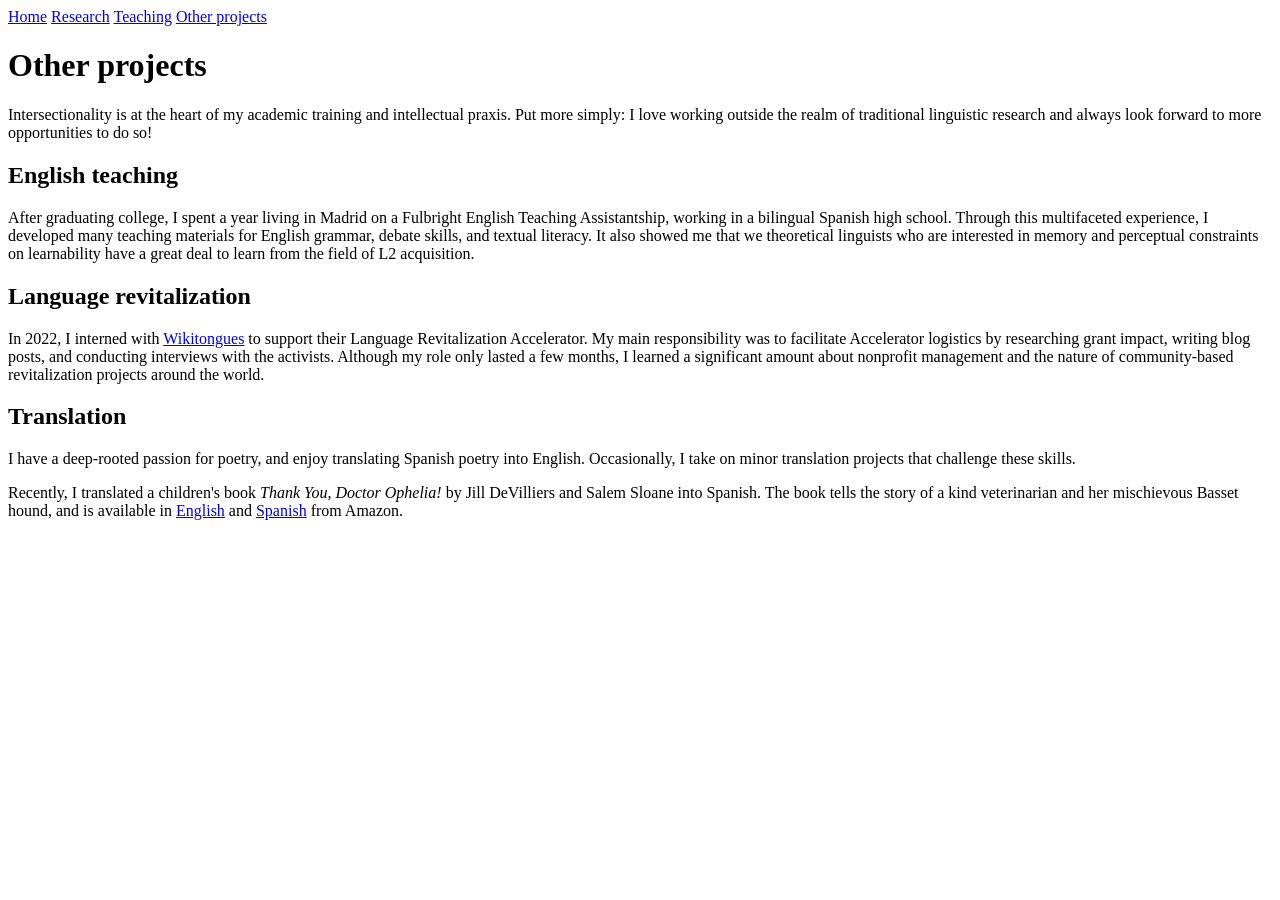
==== other-projects.html @ d2e35dc1 "Added `other-projects.html`" ====
<html>
    <head>
       <title>Lydia Quevedo</title>

        <meta charset="utf-8" />
        <meta http-equiv="X-UA-Compatible" content="IE=edge" />
        <meta name="viewport" content="width=device-width, initial-scale=1" />

        <!-- link the webpage's stylesheet -->
        <link rel="stylesheet" href="/style.css" />

        <!-- link the webpage's JavaScript file -->
        <script src="/script.js" defer></script> 
    </head>
    <body>
        <div>
		<a class="active" href="index.html">Home</a>
		<a href="research.html">Research</a>
		<a href="teaching.html">Teaching</a>
        <a href = "other-projects.html">Other projects</a>
	    </div>

        <h1>Other projects</h1>
        <p>Intersectionality is at the heart of my academic training and intellectual praxis. Put more simply: I love working outside the realm of traditional linguistic research and always look forward to more opportunities to do so!</p>

        <h2>English teaching</h2>
        <p>After graduating college, I spent a year living in Madrid on a Fulbright English Teaching Assistantship, working in a bilingual Spanish high school. Through this multifaceted experience, I developed many teaching materials for English grammar, debate skills, and textual literacy. It also showed me that we theoretical linguists who are interested in memory and perceptual constraints on learnability have a great deal to learn from the field of L2 acquisition.</p>
        

        <h2>Language revitalization</h2>
        <p>In 2022, I interned with <a href = "https://wikitongues.org/">Wikitongues</a> to support their Language Revitalization Accelerator. My main responsibility was to facilitate Accelerator logistics by researching grant impact, writing blog posts, and conducting interviews with the activists. Although my role only lasted a few months, I learned a significant amount about nonprofit management and the nature of community-based revitalization projects around the world.</p>

        <h2>Translation</h2>
        <p>I have a deep-rooted passion for poetry, and enjoy translating Spanish poetry into English. Occasionally, I take on minor translation projects that challenge these skills.</p>

        <p>Recently, I translated a children's book <i>Thank You, Doctor Ophelia!</i> by Jill DeVilliers and Salem Sloane into Spanish. The book tells the story of a kind veterinarian and her mischievous Basset hound, and is available in 
            <a href=" https://www.amazon.com/Thank-you-Ophelia-Jill-Villiers/dp/B08P3RPLRW/?_encoding=UTF8&pd_rd_w=MIdSW&content-id=amzn1.sym.3a079c4e-f938-40c9-a0ed-01ef0e9528e9&pf_rd_p=3a079c4e-f938-40c9-a0ed-01ef0e9528e9&pf_rd_r=142-6729829-3473653&pd_rd_wg=CrYtJ&pd_rd_r=204b61e6-1c57-45a8-b9cc-f81f15da1282">English</a>
        and 
            <a href="https://www.amazon.com/%C2%A1Muchas-gracias-Doctora-Ofelia-Spanish-ebook/dp/B096TM7MB5?crid=3KE5TXB7FJ79K&keywords=gracias+doctora+ofelia&qid=1640959625&sprefix=gracias+doctora+ofeli%2Caps%2C186&sr=8-1">Spanish</a>
        from Amazon.</p>


    </body>
</html>
---- style.css ----
/* --------------------- */
/* --- STYLE NAV BAR --- */
/* --------------------- */
.sidebar {
  margin: 0;
  padding: 0;
  width: 200px;
  background-color: rgb(145, 157, 197);
  position: fixed;
  /*Makes the sidebar take up the whole left side*/
  height: 100%;
  overflow: auto;
  transition-duration: 100ms;
}

.sidebar a {
  display: block;
  color: black;
  padding: 16px;
  /*Removes underline*/
  text-decoration: none;
}

/*Active or current link*/
.sidebar a.active{
  background-color:rgb(122, 150, 240);
}

/*Hover effect*/
.sidebar a:hover{
  background-color: rgb(63, 99, 219);
  color: white;
}


/* --------------------- */
/* --- STYLE CONTENT --- */
/* --------------------- */

div.content{
  margin-left: 200px;
  padding: 10px 16px;
  height: 100%;
  width: 70%;
}


/* STYLE IMAGES */

.center{
  display: block;
  margin: auto;
  text-align: center;
  padding: 10px;
}
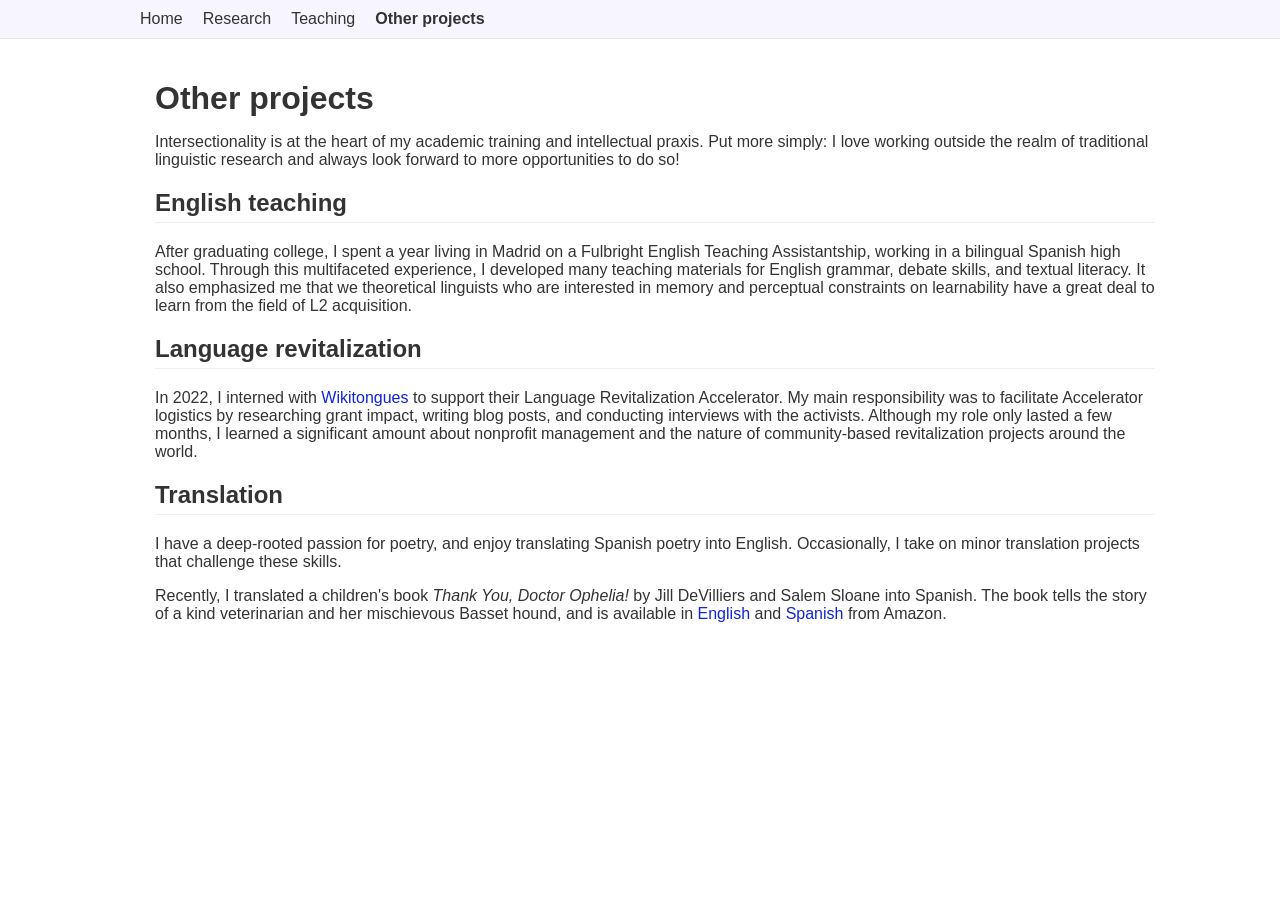
==== commit ee55af8b: "Added CSS styling and made minor content tweaks" ====
--- a/other-projects.html
+++ b/other-projects.html
@@ -13,31 +13,46 @@
         <script src="/script.js" defer></script> 
     </head>
     <body>
-        <div>
-		<a class="active" href="index.html">Home</a>
-		<a href="research.html">Research</a>
-		<a href="teaching.html">Teaching</a>
-        <a href = "other-projects.html">Other projects</a>
-	    </div>
+    <div class="masthead">
+                <div class="masthead__inner-wrap">
+                    <div class="masthead__menu">
+                    
+                    <nav id="site-nav" class="greedy-nav">
+                        <ul class="visible-links">
+                        <li class="masthead__menu-item"><a href="index.html">Home</a></li>
+                        <li class="masthead__menu-item"><a href="research.html">Research</a></li>
+                        <li class="masthead__menu-item"><a  href="teaching.html">Teaching</a></li>
+                        <li class="masthead__menu-item"><a class="active" href="other-projects.html">Other projects</a></li>
+                        </ul>
+                    </nav>
 
-        <h1>Other projects</h1>
-        <p>Intersectionality is at the heart of my academic training and intellectual praxis. Put more simply: I love working outside the realm of traditional linguistic research and always look forward to more opportunities to do so!</p>
+                    </div>
+                </div>
+            </div>
 
-        <h2>English teaching</h2>
-        <p>After graduating college, I spent a year living in Madrid on a Fulbright English Teaching Assistantship, working in a bilingual Spanish high school. Through this multifaceted experience, I developed many teaching materials for English grammar, debate skills, and textual literacy. It also showed me that we theoretical linguists who are interested in memory and perceptual constraints on learnability have a great deal to learn from the field of L2 acquisition.</p>
+        <div class="container">
+            <div class="main">
+            <h1>Other projects</h1>
+                    <p>Intersectionality is at the heart of my academic training and intellectual praxis. Put more simply: I love working outside the realm of traditional linguistic research and always look forward to more opportunities to do so!</p>
+
+                    <h2>English teaching</h2>
+                    <p>After graduating college, I spent a year living in Madrid on a Fulbright English Teaching Assistantship, working in a bilingual Spanish high school. Through this multifaceted experience, I developed many teaching materials for English grammar, debate skills, and textual literacy. It also emphasized me that we theoretical linguists who are interested in memory and perceptual constraints on learnability have a great deal to learn from the field of L2 acquisition.</p>
+                    
+
+                    <h2>Language revitalization</h2>
+                    <p>In 2022, I interned with <a href = "https://wikitongues.org/">Wikitongues</a> to support their Language Revitalization Accelerator. My main responsibility was to facilitate Accelerator logistics by researching grant impact, writing blog posts, and conducting interviews with the activists. Although my role only lasted a few months, I learned a significant amount about nonprofit management and the nature of community-based revitalization projects around the world.</p>
+
+                    <h2>Translation</h2>
+                    <p>I have a deep-rooted passion for poetry, and enjoy translating Spanish poetry into English. Occasionally, I take on minor translation projects that challenge these skills.</p>
+
+                    <p>Recently, I translated a children's book <i>Thank You, Doctor Ophelia!</i> by Jill DeVilliers and Salem Sloane into Spanish. The book tells the story of a kind veterinarian and her mischievous Basset hound, and is available in 
+                        <a href=" https://www.amazon.com/Thank-you-Ophelia-Jill-Villiers/dp/B08P3RPLRW/?_encoding=UTF8&pd_rd_w=MIdSW&content-id=amzn1.sym.3a079c4e-f938-40c9-a0ed-01ef0e9528e9&pf_rd_p=3a079c4e-f938-40c9-a0ed-01ef0e9528e9&pf_rd_r=142-6729829-3473653&pd_rd_wg=CrYtJ&pd_rd_r=204b61e6-1c57-45a8-b9cc-f81f15da1282">English</a>
+                    and 
+                        <a href="https://www.amazon.com/%C2%A1Muchas-gracias-Doctora-Ofelia-Spanish-ebook/dp/B096TM7MB5?crid=3KE5TXB7FJ79K&keywords=gracias+doctora+ofelia&qid=1640959625&sprefix=gracias+doctora+ofeli%2Caps%2C186&sr=8-1">Spanish</a>
+                    from Amazon.</p>
+            </div>
+        </div>
         
-
-        <h2>Language revitalization</h2>
-        <p>In 2022, I interned with <a href = "https://wikitongues.org/">Wikitongues</a> to support their Language Revitalization Accelerator. My main responsibility was to facilitate Accelerator logistics by researching grant impact, writing blog posts, and conducting interviews with the activists. Although my role only lasted a few months, I learned a significant amount about nonprofit management and the nature of community-based revitalization projects around the world.</p>
-
-        <h2>Translation</h2>
-        <p>I have a deep-rooted passion for poetry, and enjoy translating Spanish poetry into English. Occasionally, I take on minor translation projects that challenge these skills.</p>
-
-        <p>Recently, I translated a children's book <i>Thank You, Doctor Ophelia!</i> by Jill DeVilliers and Salem Sloane into Spanish. The book tells the story of a kind veterinarian and her mischievous Basset hound, and is available in 
-            <a href=" https://www.amazon.com/Thank-you-Ophelia-Jill-Villiers/dp/B08P3RPLRW/?_encoding=UTF8&pd_rd_w=MIdSW&content-id=amzn1.sym.3a079c4e-f938-40c9-a0ed-01ef0e9528e9&pf_rd_p=3a079c4e-f938-40c9-a0ed-01ef0e9528e9&pf_rd_r=142-6729829-3473653&pd_rd_wg=CrYtJ&pd_rd_r=204b61e6-1c57-45a8-b9cc-f81f15da1282">English</a>
-        and 
-            <a href="https://www.amazon.com/%C2%A1Muchas-gracias-Doctora-Ofelia-Spanish-ebook/dp/B096TM7MB5?crid=3KE5TXB7FJ79K&keywords=gracias+doctora+ofelia&qid=1640959625&sprefix=gracias+doctora+ofeli%2Caps%2C186&sr=8-1">Spanish</a>
-        from Amazon.</p>
 
 
     </body>
--- a/style.css
+++ b/style.css
@@ -1,56 +1,132 @@
+body {
+  font-family: -apple-system, BlinkMacSystemFont, "Segoe UI", Helvetica, Arial, sans-serif;
+  margin: 0;
+  background: #ffffff;
+  color: #333;
+}
 
-/* --------------------- */
-/* --- STYLE NAV BAR --- */
-/* --------------------- */
-.sidebar {
+.container {
+  display: flex;
+  align-items: flex-start; /* align items (sidebar + main) to the top */
+  max-width: 1000px;
+  margin: auto;
+  padding-left:30px
+  
+}
+
+/* TOP NAVIGATION BAR */
+.masthead {
+  border-bottom: 1px solid #e5e5e5;
+  padding: 10px 0;
+  margin-bottom: 20px;
+  padding: 10px 0;
+  background: #f7f5ff;
+}
+
+.masthead__inner-wrap {
+  max-width: 1000px;
+  margin: auto;
+  padding: 0 20px;   /* optional: horizontal padding */
+}
+
+.masthead__menu ul {
+  list-style: none;
   margin: 0;
   padding: 0;
-  width: 200px;
-  background-color: rgb(145, 157, 197);
-  position: fixed;
-  /*Makes the sidebar take up the whole left side*/
-  height: 100%;
-  overflow: auto;
-  transition-duration: 100ms;
+  display: flex;
 }
 
-.sidebar a {
-  display: block;
-  color: black;
-  padding: 16px;
-  /*Removes underline*/
+.masthead__menu-item {
+  margin-right: 20px;
+  transition: color 0.3s ease; /* smooth transition */
+}
+
+
+.masthead__menu-item a {
+  text-decoration: none;
+  color: #333;
+  font-weight: 500;
+}
+
+
+.masthead__menu-item a.active {
+  font-weight: bold;
+}
+.masthead__menu-item a {
+  text-decoration: none;
+  color: #333;
+  font-weight: 500;
+  position: relative;
+}
+/* Create the underline */
+.masthead__menu-item a::after {
+  content: "";
+  position: absolute;
+  width: 0;
+  height: 2px;
+  left: 0;
+  bottom: -2px; /* slightly below text */
+  background-color: #1024db;
+  transition: width 0.3s ease;
+}
+/* Animate underline on hover */
+.masthead__menu-item a:hover::after {
+  width: 100%;
+}
+h1 {
+  font-size: 32px;
+  margin-bottom: 5px;
+}
+
+h2 {
+  border-bottom: 1px solid #eee;
+  padding-bottom: 5px;
+}
+
+a {
+  color: #1024db;
   text-decoration: none;
 }
 
-/*Active or current link*/
-.sidebar a.active{
-  background-color:rgb(122, 150, 240);
+
+/* Sidebar */
+.sidebar {
+  width: 500px;
+  padding: 20px;
+  position: sticky;
+  top: 0px;
+  height: fit-content;
+  text-align: center; /* centers all text and inline elements */
+
+}
+.sidebar img {
+  display: block;
+  margin: 10px auto; /* centers the image horizontally */
+  border-radius: 6px; /* optional: rounded corners */
+}
+footer {
+  border-top: 1px solid #e5e5e5;
+  margin-top: 40px;
+  padding-top: 10px;
+  font-size: 14px;
+  color: #777;
+}
+/* Main content */
+.main {
+  flex: 1;
+
 }
 
-/*Hover effect*/
-.sidebar a:hover{
-  background-color: rgb(63, 99, 219);
-  color: white;
+@media (max-width: 800px) {
+  .layout {
+    flex-direction: column;
+  }
+
+  .sidebar {
+    position: static;
+    width: 100%;
+  }
 }
-
-
-/* --------------------- */
-/* --- STYLE CONTENT --- */
-/* --------------------- */
-
-div.content{
-  margin-left: 200px;
-  padding: 10px 16px;
-  height: 100%;
-  width: 70%;
-}
-
-
-/* STYLE IMAGES */
-
-.center{
-  display: block;
-  margin: auto;
-  text-align: center;
-  padding: 10px;
-}
+#profile{
+  border-radius: 50% !important;
+}
